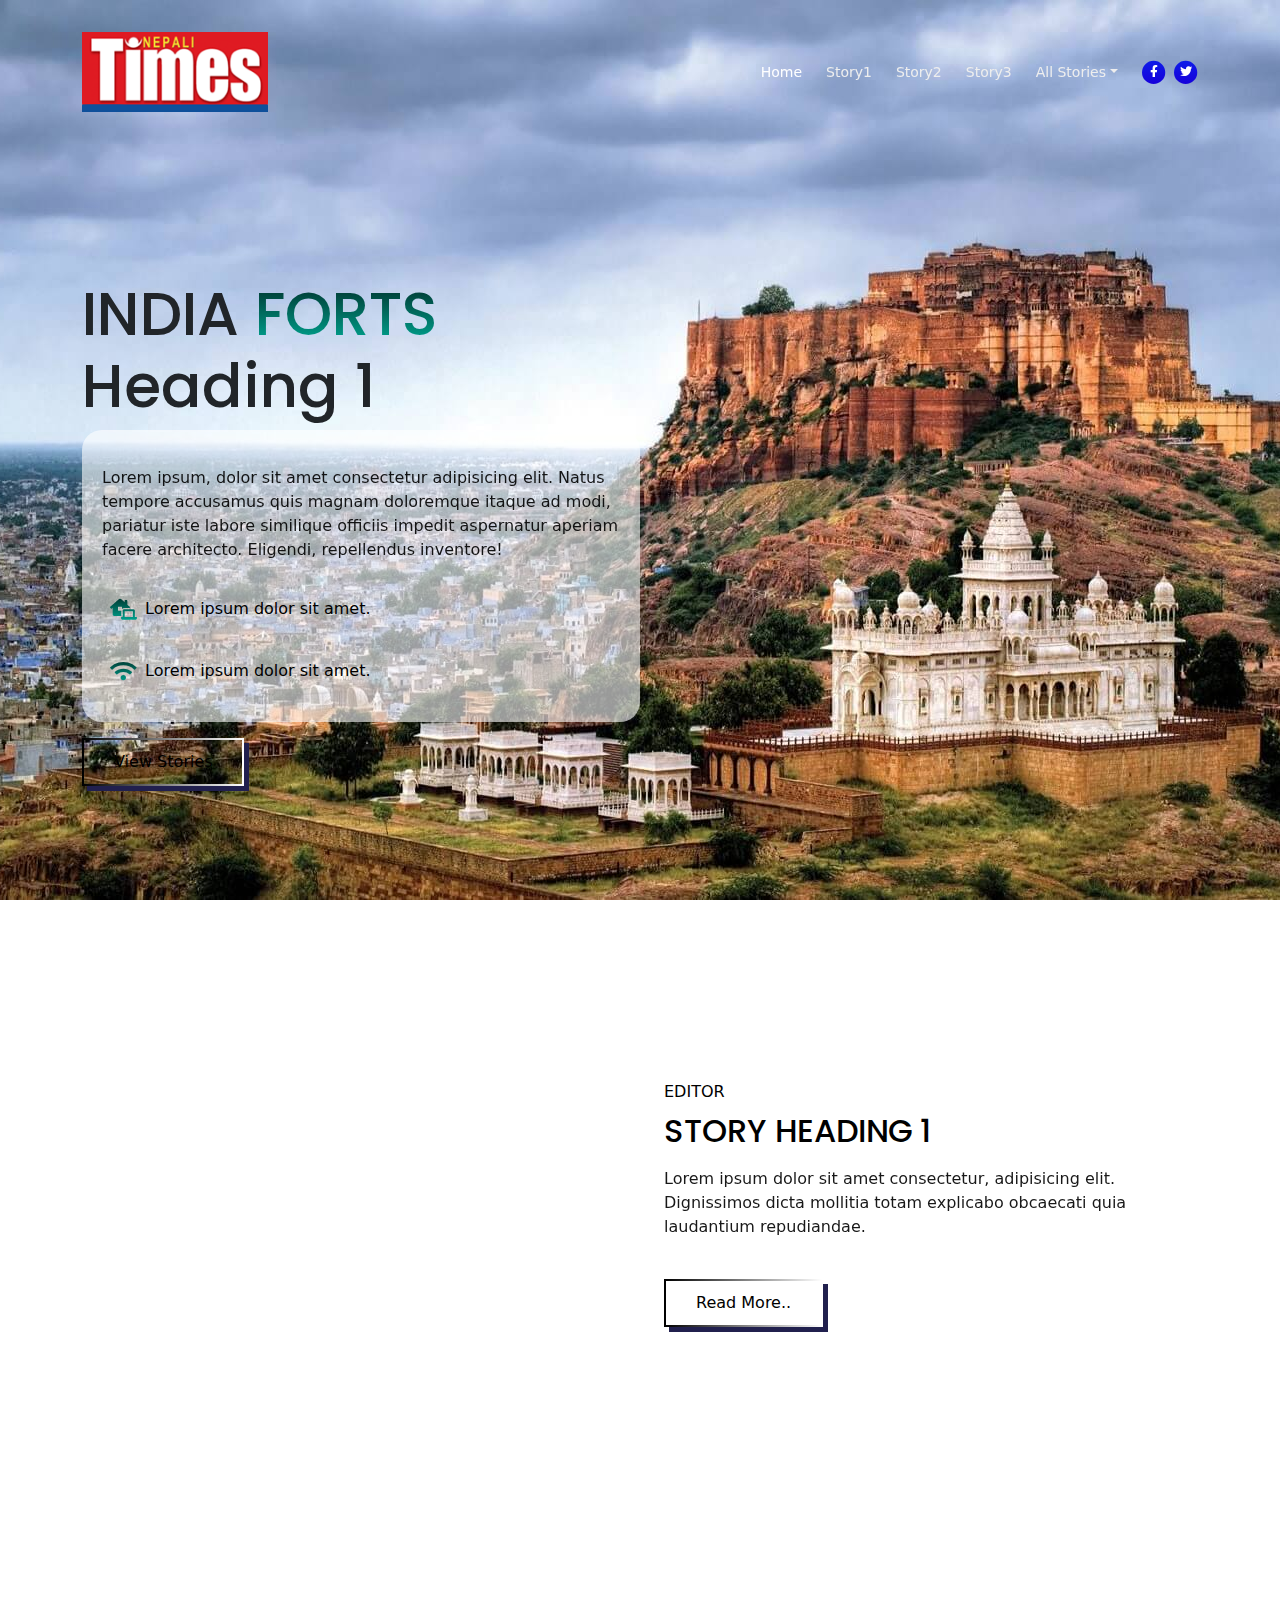
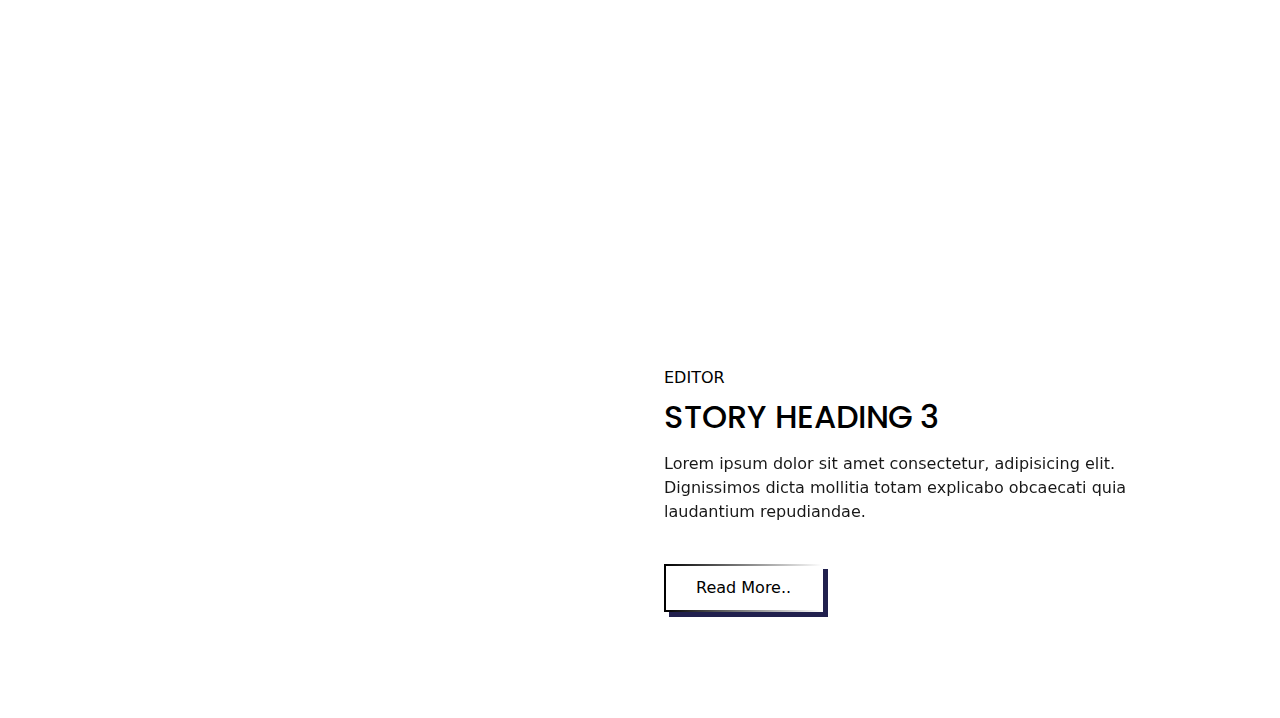
==== index.html @ 060de7e8 "commit" ====
<!DOCTYPE html>
<html lang="en">
<head>
    <meta charset="UTF-8">
    <meta name="viewport" content="width=device-width, initial-scale=1, shrink-to-fit=no">

    <!-- SEO Meta Tags -->
    <meta name="description" content="Your description">
    <meta name="author" content="Your name">

    <!-- OG Meta Tags to improve the way the post looks when you share the page on Facebook, Twitter, LinkedIn -->
	<meta property="og:site_name" content="" /> <!-- website name -->
	<meta property="og:site" content="" /> <!-- website link -->
	<meta property="og:title" content=""/> <!-- title shown in the actual shared post -->
	<meta property="og:description" content="" /> <!-- description shown in the actual shared post -->
	<meta property="og:image" content="" /> <!-- image link, make sure it's jpg -->
	<meta property="og:url" content="" /> <!-- where do you want your post to link to -->
	<meta name="twitter:card" content="summary_large_image"> <!-- to have large image post format in Twitter -->

    <!-- Webpage Title -->
    <title>INDIA STORY | NEPALI TIMES</title>

    <!-- Styles -->
    <link href="https://fonts.googleapis.com/css2?family=Poppins:wght@400;500;700&display=swap" rel="stylesheet">
    <link href="./css/bootstrap.min.css" rel="stylesheet">
    <link href="./css/fontawesome-all.min.css" rel="stylesheet">
    <link href="./css/aos.min.css" rel="stylesheet">
    <link href="./css/swiper.css" rel="stylesheet">
    <link href="./css/style.css" rel="stylesheet">

    <!-- Favicon -->
    <link rel="icon" href="./assets/images/nepalitimes-logo.png">
</head>
<body>
    
    <!-- Navigation -->
    <nav id="navbar" class="navbar navbar-expand-lg fixed-top navbar-dark" aria-label="Main navigation">
        <div class="container">

            <!-- Image Logo -->
            <a class="navbar-brand logo-image" href="https://www.nepalitimes.com"><img src="assets/images/nepalitimes-logo.png" alt="alternative"></a>

            <!-- Text Logo - Use this if you don't have a graphic logo 
            <a class="navbar-brand logo-text" href="index.html">Mirko</a>-->

            <button class="navbar-toggler p-0 border-0" type="button" id="navbarSideCollapse" aria-label="Toggle navigation">
                <span class="navbar-toggler-icon"></span>
            </button>

            <div class="navbar-collapse offcanvas-collapse" id="navbarsExampleDefault" >
                <ul class="navbar-nav ms-auto navbar-nav-scroll">
                    <li class="nav-item">
                        <a class="nav-link active" aria-current="page" href="#header">Home</a>
                    </li>
                    <li class="nav-item">
                        <a class="nav-link" href="#story1">Story1</a>
                    </li>
                    <li class="nav-item">
                        <a class="nav-link" href="#story2">Story2</a>
                    </li>
                    <li class="nav-item">
                        <a class="nav-link" href="#story3">Story3</a>
                    </li>
                    <li class="nav-item dropdown">
                        <a class="nav-link dropdown-toggle" id="dropdown01" data-bs-toggle="dropdown" aria-expanded="false" href="#">All Stories</a>
                        
                        <ul class="dropdown-menu" aria-labelledby="dropdown01">
                            <li><a class="dropdown-item" href="article1.html">Story1</a></li>
                            <li><div class="dropdown-divider"></div></li>
                            <li><a class="dropdown-item" href="article2.html">Story2</a></li>
                            <li><div class="dropdown-divider"></div></li>
                            <li><a class="dropdown-item" href="article3.html">Story3</a></li>
                        </ul>
                    </li>
                    
                </ul>
                <span class="nav-item social-icons">
                    <span class="fa-stack">
                        <a href="#your-link">
                            <i class="fas fa-circle fa-stack-2x"></i>
                            <i class="fab fa-facebook-f fa-stack-1x"></i>
                        </a>
                    </span>
                    <span class="fa-stack">
                        <a href="#your-link">
                            <i class="fas fa-circle fa-stack-2x"></i>
                            <i class="fab fa-twitter fa-stack-1x"></i>
                        </a>
                    </span>
                </span>
            </div> <!-- end of navbar-collapse -->
        </div> <!-- end of container -->
    </nav> <!-- end of navbar -->
    <!-- end of navigation -->


    <!-- Home -->
    <section class="home py-5 d-flex align-items-center" id="header">
        <div class="container text-dark py-5"  data-aos="fade-right"> 
            <h1 class="headline">INDIA <span class="home_text">FORTS</span><br>Heading 1 </h1>
            <div class="box-transparent">
                <p class="para para-light py-3">Lorem ipsum, dolor sit amet consectetur adipisicing elit. Natus tempore accusamus quis magnam doloremque itaque ad modi, pariatur iste labore similique officiis impedit aspernatur aperiam facere architecto. Eligendi, repellendus inventore!</p>
            
            <div class="d-flex align-items-center">
                <p class="p-2"><i class="fas fa-laptop-house fa-lg"></i></p>
                <p>Lorem ipsum dolor sit amet.</p>  
            </div>
            
                
            <div class="d-flex align-items-center">
                <p class="p-2"><i class="fas fa-wifi fa-lg"></i></p>
                <p>Lorem ipsum dolor sit amet.</p>  
            </div>
        </div>
            <div class="my-3">
                <a class="btn" href="#plans">View Stories</a>
            </div>
        </div> <!-- end of container -->
    </section> <!-- end of home -->

 


    <!-- Work -->
    <section class="story1 d-flex align-items-center py-5" id="story1">
        <div class="container-fluid text-light">
            <div class="row">
                <div class="col-lg-6 d-flex align-items-center" data-aos="fade-right">
                    <img class="img-fluid" src="./assets/images/fort1.jpg" alt="fort1" >        
                </div>
        
                <div class="col-lg-5 d-flex align-items-center px-4 py-3" data-aos="">
                    <div class="row">
                        <div class="text-center text-lg-start py-4 pt-lg-0">
                            <p>EDITOR</p>
                            <h2 class="py-2"><a href="article.html">STORY HEADING 1</a></h2>
                            <p class="para-light">Lorem ipsum dolor sit amet consectetur, adipisicing elit. Dignissimos dicta mollitia totam explicabo obcaecati quia laudantium repudiandae.</p>
                        </div>
                        <div class="my-3">
                            <a class="btn form-control-submit-button" href="article1.html">Read More..</a>
                        </div>
                        
                        </div> <!-- end of container -->
                    </div> <!-- end of row -->
                </div> <!-- end of col-lg-5 -->
            </div> <!-- end of row -->
        </div> <!-- end of container -->
    </section> <!-- end of work -->



    <!-- Contact -->
    <section class="story2 d-flex align-items-center py-5" id="story2">
        <div class="container-fluid text-light">
            <div class="row">
                <div class="col-lg-6 d-flex justify-content-center justify-content-lg-end align-items-center px-lg-5" data-aos="fade-right">
                    <div style="width:90%">
                        <div class="text-center text-lg-start py-4 pt-lg-0">
                            <p>EDITOR</p>
                            <h2 class="py-2"><a href="article.html">Story Headline</a></h2>
                            <p class="para-light">Lorem ipsum dolor sit amet consectetur, adipisicing elit. Dignissimos dicta mollitia totam explicabo obcaecati quia laudantium repudiandae.</p>
                        </div>
                       
                        <div class="my-3">
                            <a class="btn form-control-submit-button" href="article2.html">Read More..</a>
                        </div>
                    </div> <!-- end of div -->
                </div> <!-- end of col -->
                <div class="col-lg-6 d-flex align-items-center " data-aos="fade-left">
                    <img class="img-fluid " src="./assets/images/fort2.jpg" alt="fort2">        
                </div> <!-- end of col -->
            </div> <!-- end of row -->
        </div> <!-- end of container -->
    </section> <!-- end of contact -->


    <!-- Work -->
    <section class="story3 d-flex align-items-center py-5" id="story3">
        <div class="container-fluid text-light">
            <div class="row">
                <div class="col-lg-6 d-flex align-items-center" data-aos="fade-right">
                    <img class="img-fluid" src="./assets/images/fort1.jpg" alt="fort3">        
                </div>
        
                <div class="col-lg-5 d-flex align-items-center px-4 py-3" data-aos="">
                    <div class="row">
                        <div class="text-center text-lg-start py-4 pt-lg-0">
                            <p>EDITOR</p>
                            <h2 class="py-2"><a href="article.html">STORY HEADING 3</a></h2>
                            <p class="para-light">Lorem ipsum dolor sit amet consectetur, adipisicing elit. Dignissimos dicta mollitia totam explicabo obcaecati quia laudantium repudiandae.</p>
                        </div>
                        <div class="my-3">
                            <a class="btn form-control-submit-button" href="article3.html">Read More..</a>
                        </div>
                        
                        </div> <!-- end of container -->
                    </div> <!-- end of row -->
                </div> <!-- end of col-lg-5 -->
            </div> <!-- end of row -->
        </div> <!-- end of container -->
    </section> <!-- end of work -->



    <!-- Location 
    <section class="location text-light py-5">
        <div class="container" data-aos="zoom-in">
            <div class="row">
                <div class="col-lg-3 d-flex align-items-center">
                    <div class="p-2"><i class="far fa-map fa-3x"></i></div>
                    <div class="ms-2">
                        <h6>ADDRESS</h6>
                        <p>Teuku Umar ST. 1919</p>
                    </div>
                </div>
                <div class="col-lg-3 d-flex align-items-center" >
                    <div class="p-2"><i class="fas fa-mobile-alt fa-3x"></i></div>
                    <div class="ms-2">
                        <h6>CALL FOR QUERY</h6>
                        <p>(800) 265  216 2020</p>
                    </div>
                </div>
                <div class="col-lg-3 d-flex align-items-center" >
                    <div class="p-2"><i class="far fa-envelope fa-3x"></i></div>
                    <div class="ms-2">
                        <h6>SEND US MESSAGE</h6>
                        <p>infodemofile@example.com</p>
                    </div>
                </div>
                <div class="col-lg-3 d-flex align-items-center" >
                    <div class="p-2"><i class="far fa-clock fa-3x"></i></div>
                    <div class="ms-2">
                        <h6>OPENING HOURS</h6>
                        <p>09:00 AM - 18:00 PM</p>
                    </div>
                </div>
            </div> <!-- end of row 
        </div> <!-- end of container 
    </section> <!-- end of location -->


    <!-- Footer 
    <section class="footer text-light">
        <div class="container">
            <div class="row" data-aos="fade-right">
                <div class="col-lg-3 py-4 py-md-5">
                    <div class="d-flex align-items-center">
                        <h4 class="">Mirko</h4>
                    </div>
                    <p class="py-3 para-light">Lorem ipsum dolor sit amet consectetur adipisicing elit. Minus animi repudiandae explicabo esse maxime, impedit rem voluptatibus amet error quas.</p>
                    <div class="d-flex">
                        <div class="me-3">
                            <a href="#your-link">
                                <i class="fab fa-facebook-f fa-2x py-2"></i>
                            </a>
                        </div>
                        <div class="me-3">
                            <a href="#your-link">
                                <i class="fab fa-twitter fa-2x py-2"></i>
                            </a>
                        </div>
                        <div class="me-3">
                            <a href="#your-link">
                                <i class="fab fa-instagram fa-2x py-2"></i>
                            </a>
                        </div>
                    </div>
                </div> end of col 

                <div class="col-lg-3 py-4 py-md-5">
                    <div>
                        <h4 class="py-2">Quick Links</h4>
                        <div class="d-flex align-items-center py-2">
                            <i class="fas fa-caret-right"></i>
                            <a href="#about"><p class="ms-3">About</p></a>
                        </div>
                        <div class="d-flex align-items-center py-2">
                            <i class="fas fa-caret-right"></i>
                            <a href="#"><p class="ms-3">Services</p></a>
                        </div>
                        <div class="d-flex align-items-center py-2">
                            <i class="fas fa-caret-right"></i>
                            <a href="#"><p class="ms-3">Plans</p></a>
                        </div>
                        <div class="d-flex align-items-center py-2">
                            <i class="fas fa-caret-right"></i>
                            <a href="#"><p class="ms-3">Contact</p></a>
                        </div>
                    </div>
                </div>  end of col 

                <div class="col-lg-3 py-4 py-md-5">
                    <div>
                        <h4 class="py-2">Useful Links</h4>
                        <div class="d-flex align-items-center py-2">
                            <i class="fas fa-caret-right"></i>
                            <a href="privacy.html"><p class="ms-3">Privacy</p></a>
                            
                        </div>
                        <div class="d-flex align-items-center py-2">
                            <i class="fas fa-caret-right"></i>
                            <a href="terms.html"><p class="ms-3">Terms</p></a>
                        </div>
                        <div class="d-flex align-items-center py-2">
                            <i class="fas fa-caret-right"></i>
                            <a href="#your-link"><p class="ms-3">Disclaimer</p></a>
                        </div>
                        <div class="d-flex align-items-center py-2">
                            <i class="fas fa-caret-right"></i>
                            <a href="#your-link"><p class="ms-3">FAQ</p></a>
                        </div>
                    </div>
                </div>  end of col 

                <div class="col-lg-3 py-4 py-md-5">
                    <div class="d-flex align-items-center">
                        <h4>Newsletter</h4>
                    </div>
                    <p class="py-3 para-light">Lorem ipsum dolor sit amet, consectetur adipisicing elit. Laboriosam, ab.</p>
                    <div class="d-flex align-items-center">
                        <div class="input-group mb-3">
                            <input type="text" class="form-control p-2" placeholder="Enter Email" aria-label="Recipient's email">
                            <button class="btn-secondary text-light"><i class="fas fa-envelope fa-lg"></i></button>       
                        </div>
                    </div>
                </div>  end of col 
            </div>  end of row 
        </div>  end of container 
    </section>  end of footer -->


    <!-- Bottom 
    <div class="bottom py-2 text-light" >
        <div class="container d-flex justify-content-between">
            <div>
                <p>Copyright © Your name</p><br>
                <p>Distributed by: <a href="https://themewagon.com/">Themewagon</a></p>
            </div>
            <div>
                <i class="fab fa-cc-visa fa-lg p-1"></i>
                <i class="fab fa-cc-mastercard fa-lg p-1"></i>
                <i class="fab fa-cc-paypal fa-lg p-1"></i>
                <i class="fab fa-cc-amazon-pay fa-lg p-1"></i>
            </div>
        </div> end of container 
    </div>  end of bottom -->
 
    
    <!-- Back To Top Button 
    <button onclick="topFunction()" id="myBtn">
        <img src="assets/images/up-arrow.png" alt="alternative">
    </button>
     end of back to top button -->


     

    
    <!-- Scripts -->
    <script src="./js/bootstrap.min.js"></script><!-- Bootstrap framework -->
    <script src="./js/purecounter.min.js"></script> <!-- Purecounter counter for statistics numbers -->
    <script src="./js/swiper.min.js"></script><!-- Swiper for image and text sliders -->
    <script src="./js/aos.js"></script><!-- AOS on Animation Scroll -->
    <script src="./js/script.js"></script>  <!-- Custom scripts -->
</body>
</html>
---- css/style.css ----
/* Description: Master CSS file */

/*****************************************
Table Of Contents:
- General Styles
- Navigation
- Home
- Information
- Button
- Services
- Plans
- Testimonials
- Newsletter
- Back To Top Button
- Extra Pages
- Media Queries
******************************************/

/**************************/
/*     General Styles     */
/**************************/
:root {
  --primary: #21204e;
  --primary-light: #e7ebee;
  --secondary: #c04e4e;
  --tertiary: #00dabf;
  --gradient: linear-gradient(to right, #000000, #ffffff);
}

h1,
h2,
h3,
h4,
h5,
h6 {
  font-family: "Poppins", sans-serif;
}

h1 {
  font-size: 60px;
  font-weight: 500;
}

button {
  font-family: sans-serif;
  padding: 100%;
}

p,
ul,
h4 {
  margin: 0;
  padding: 0;
  color: #000000;
}

a {
  color: rgb(0, 0, 0);
  text-decoration: none;
}

li {
  list-style-type: none;
}

/* Section Background */
.home {
  height: 110vh;
  position: relative;
}

.story1,
.story2,
.story3 {
  height: 60vh;
  position: relative;
}

.bottom {
  background-color: black;
}

/* Gradient Border And Background On Icons */
.home_text,
.home .fas,
.story1 .far,
.story2 .fas,
.story3 .fas {
  padding: 15px 0;
  background: -webkit-gradient(
    linear,
    left top,
    left bottom,
    from(#000000),
    to(#00dabf)
  );
  background-clip: text;
  -webkit-background-clip: text;
  -webkit-text-fill-color: transparent;
}

.navbar-nav a:hover,
.footer a:hover,
.footer .fab:hover {
  cursor: pointer;
  background: var(--gradient);
  background-clip: text;
  -webkit-background-clip: text;
  -webkit-text-fill-color: transparent;
}

/**********************/
/*     Navigation     */
/**********************/
.navbar {
  font-weight: 500;
  font-size: 0.875rem;
  line-height: 0.875rem;
  background-color: var(--primary);
  box-shadow: 0 1px 6px 0 rgba(0, 0, 0, 0.025);
}

.navbar .navbar-brand {
  padding-top: 0.25rem;
  padding-bottom: 0.25rem;
}

.navbar .logo-image img {
  width: auto;
  height: 80px;
}

.navbar .logo-text {
  color: #fff;
  font-weight: 500;
  line-height: 1rem;
  font-size: 1.575rem;
  text-decoration: none;
}

.offcanvas-collapse {
  position: fixed;
  top: 2.75rem; /* adjusts the height between the top of the page and the offcanvas menu */
  bottom: 0;
  left: 100%;
  width: 100%;
  overflow-y: auto;
  visibility: hidden;
  padding-right: 1rem;
  padding-left: 1rem;
  background-color: var(--primary);
  transition: transform 0.2s ease-in-out, visibility 0.2s ease-in-out;
}

.offcanvas-collapse.open {
  visibility: visible;
  transform: translateX(-100%);
}

.navbar .navbar-nav {
  margin-top: 0.75rem;
  margin-bottom: 0.5rem;
}

.navbar .dropdown-menu {
  border: none;
  margin-top: 0.25rem;
  margin-bottom: 0.25rem;
  background-color: var(--primary);
}

.navbar .dropdown-item {
  color: #eee;
  font-weight: 500;
  font-size: 0.875rem;
  line-height: 0.875rem;
  padding-top: 0.625rem;
  text-decoration: none;
  padding-bottom: 0.625rem;
}

.navbar .dropdown-item:hover {
  background-color: var(--primary);
}

.navbar .dropdown-divider {
  width: 100%;
  height: 1px;
  border: none;
  margin: 0.5rem auto 0.5rem auto;
  background-color: var(--primary-light);
}

.navbar .nav-item .nav-link {
  color: #eee;
  text-decoration: none;
  padding-top: 0.625rem;
  padding-bottom: 0.625rem;
  transition: all 0.2s ease;
}

.navbar .fa-stack {
  width: 2em;
  font-size: 0.75rem;
  margin-right: 0.25rem;
}

.navbar .fa-stack-2x {
  background: -webkit-gradient(
    linear,
    left top,
    left bottom,
    from(#0e1de9),
    to(#1600da)
  );
  background-clip: text;
  -webkit-background-clip: text;
  -webkit-text-fill-color: transparent;
  transition: all 0.2s ease;
}

.navbar .fa-stack-1x {
  color: #ffffff;
  transition: all 0.2s ease;
}

.navbar .fa-stack:hover .fa-stack-2x {
  color: var(--primary);
}

.navbar .fa-stack:hover .fa-stack-1x {
  color: var(--primary);
}

.navbar .navbar-toggler {
  padding: 0;
  border: none;
  font-size: 1.25rem;
}

.box-transparent {
  border-radius: 20px;
  position: center;
  top: 10px;
  left: 100px;
  background-color: rgba(255, 255, 255, 0.6);
  padding: 20px;
  width: 50%;
}

.story1 {
  background: linear-gradient(to right, transparent, rgb(255, 255, 255)),
    url(../assets/images/fort1.jpg);
  background-size: cover;
  background-position: center;
  background-repeat: no-repeat;
  background-attachment: fixed;
}

.story2 {
  background: linear-gradient(to left, transparent, rgb(175, 174, 255, 1)),
    url(../assets/images/fort2.jpg);
  background-size: cover;
  background-position: center;
  background-repeat: no-repeat;
  background-attachment: fixed;
}

.story3 {
  background: linear-gradient(to right, transparent, rgb(255, 255, 255)),
    url(../assets/images/fort3.jpg);
  background-size: cover;
  background-position: center;
  background-repeat: no-repeat;
  background-attachment: fixed;
}

.img-fluid {
  border-radius: 20px;
}

/****************/
/*     Home     */
/****************/
.home {
  background-image: url(../assets/images/fortsindia.jpg);
  background-size: cover;
  background-position: center;
  background-repeat: no-repeat;
  background-attachment: fixed;
}

.para {
  width: 100%;
}

.para-light {
  opacity: 0.9;
}

/***********************/
/*     Information     */
/***********************/
.information .container-fluid .row div:first-child {
  background-color: var(--primary-light);
}

.information .container-fluid .row div:last-child {
  background-color: white;
}

.information .container-fluid .row div:nth-child(2) {
  background-color: var(--primary-light);
}

/******************/
/*     Button     */
/******************/
.btn {
  color: rgb(0, 0, 0);
  border-radius: 0;
  border-width: 2px;
  padding: 10px 30px;
  border-image-slice: 1;
  background-image: none;
  background: transparent;
  border-image-source: var(--gradient);
  box-shadow: 5px 5px 0px 0px var(--primary);
}

.btn:hover {
  color: rgb(2, 25, 228);
  box-shadow: none;
  border-radius: 0;
  padding: 10px 30px;
  transform: translate(5px, 5px);
}

/* Email - Newsletter Button */
.btn-secondary {
  color: rgb(0, 0, 0);
  border-width: 2px;
  padding: 10px 30px;
  border-image-slice: 1;
  background-image: none;
  background: transparent;
  border-image-source: var(--gradient);
}

.btn-secondary:hover {
  color: rgb(0, 0, 0);
  padding: 10px 30px;
  background-image: var(--gradient);
}

/* Other Pages Button */
.btn-tertiary {
  color: rgb(0, 0, 0);
  border-radius: 0;
  border-width: 2px;
  padding: 10px 30px;
  border-image-slice: 1;
  background-image: none;
  background: transparent;
  border-image-source: var(--gradient);
  box-shadow: 5px 5px 0px 0px var(--secondary);
}

.btn-tertiary:hover {
  color: black;
  box-shadow: none;
  border-radius: 0;
  padding: 10px 30px;
  transform: translate(5px, 5px);
}

/* Dropdown Menu */
.navbar .dropdown .dropdown-menu {
  animation: fadeDropdown 0.2s; /* required for the fade animation */
}

@-webkit-keyframes fadeDropdown {
  0% {
    opacity: 0;
  }

  100% {
    opacity: 1;
  }
}

@keyframes fadeDropdown {
  0% {
    opacity: 0;
  }

  100% {
    opacity: 1;
  }
}

/******************************/
/*     Back To Top Button     */
/******************************/
#myBtn {
  z-index: 99;
  right: 20px;
  width: 52px;
  height: 52px;
  bottom: 20px;
  border: none;
  outline: none;
  display: none;
  position: fixed;
  cursor: pointer;
  border-radius: 50%;
  background-color: #323137;
}

#myBtn:hover {
  background-color: #0f0f11;
}

#myBtn img {
  width: 18px;
  margin-left: 0.125rem;
  margin-bottom: 0.25rem;
}

/***********************/
/*     Extra Pages     */
/***********************/
.ex-header {
  padding-top: 8.5rem;
  padding-bottom: 4rem;
  background-color: var(--primary);
}

.ex-header h1 {
  color: #fff;
}

.ex-basic-1 .list-unstyled .fas {
  font-size: 0.375rem;
  line-height: 1.625rem;
}

.ex-basic-1 .list-unstyled .flex-grow-1 {
  margin-left: 0.5rem;
}

.ex-basic-1 .text-box {
  padding: 1.25rem 1.25rem 0.5rem 1.25rem;
  background-color: #f7f9fd;
}

.ex-cards-1 .card {
  border: none;
  background-color: transparent;
}

.ex-cards-1 .card .fa-stack {
  width: 2em;
  font-size: 1.125rem;
}

.ex-cards-1 .card .fa-stack-2x {
  color: var(--secondary);
}

.ex-cards-1 .card .fa-stack-1x {
  width: 2em;
  color: #ffffff;
  font-weight: 700;
  line-height: 2.125rem;
}

.ex-cards-1 .card .list-unstyled .flex-grow-1 {
  margin-left: 2.25rem;
}

.ex-cards-1 .card .list-unstyled .flex-grow-1 h5 {
  margin-top: 0.125rem;
  margin-bottom: 0.5rem;
}

/*************************/
/*     Media Queries     */
/*************************/

@media only screen and (max-width: 2560px) {
  .story1,
  .story2,
  .story3 {
    height: 50%;
    padding: auto;
    text-align: left;
  }

  .home {
    height: 110vh;
  }
}

@media only screen and (max-width: 1440px) {
  .story1,
  .story2,
  .story3 {
    height: 50%;
    padding: auto;
    text-align: left;
  }

  .home {
    height: 110vh;
  }
}

@media only screen and (max-width: 1024px) {
  .story1,
  .story2,
  .story3 {
    height: 50%;
    padding: auto;
    text-align: left;
  }

  .home {
    height: 110vh;
  }
}

@media (min-width: 992px) {
  h1 {
    font-size: 60px;
    width: 100%;
    margin-top: 10vh;
  }

  .home {
    height: 110vh;
  }

  .slider-1 .swiper-container {
    width: 92%;
  }

  .slider-1 .swiper-button-prev {
    left: -16px;
    width: 22px;
    background-size: 22px 34px;
  }

  .slider-1 .swiper-button-next {
    right: -16px;
    width: 22px;
    background-size: 22px 34px;
  }

  /* Navigation */
  .navbar {
    box-shadow: none;
    transition: all 0.2s;
    padding-top: 1.75rem;
    background-color: transparent;
  }

  .navbar.top-nav-collapse {
    padding-top: 0.5rem;
    padding-bottom: 0.5rem;
    background-color: var(--primary);
    box-shadow: 0 3px 6px 0 rgba(0, 0, 0, 0.025);
  }

  .offcanvas-collapse {
    position: static;
    top: auto;
    bottom: auto;
    left: auto;
    width: auto;
    padding-right: 0;
    padding-left: 0;
    background-color: transparent;
    overflow-y: visible;
    visibility: visible;
  }

  .offcanvas-collapse.open {
    transform: none;
  }

  .navbar .navbar-nav {
    margin-top: 0;
    margin-bottom: 0;
  }

  .navbar .nav-item .nav-link {
    padding-right: 0.75rem;
    padding-left: 0.75rem;
  }

  .navbar .dropdown-menu {
    padding-top: 0.75rem;
    padding-bottom: 0.875rem;
    box-shadow: 0 3px 3px 1px rgba(0, 0, 0, 0.08);
  }

  .navbar .dropdown-divider {
    width: 90%;
  }

  .navbar .social-icons {
    margin-left: 0.5rem;
  }

  .navbar .fa-stack {
    margin-right: 0;
    margin-left: 0.25rem;
  }
}

@media only screen and (max-width: 540px) {
  h1 {
    font-size: 40px;
    width: 100%;
    margin-top: 10vh;
  }

  .box-transparent {
    padding: auto;
    width: 100%;
  }

  .para {
    width: 100%;
    text-align: left;
  }

  .home {
    height: auto;
    position: relative;
  }

  .swiper-container {
    width: 92%;
  }

  .swiper-button-prev {
    left: -16px;
    width: 22px;
    background-size: 22px 34px;
  }

  .swiper-button-next {
    right: -16px;
    width: 22px;
    background-size: 22px 34px;
  }
}
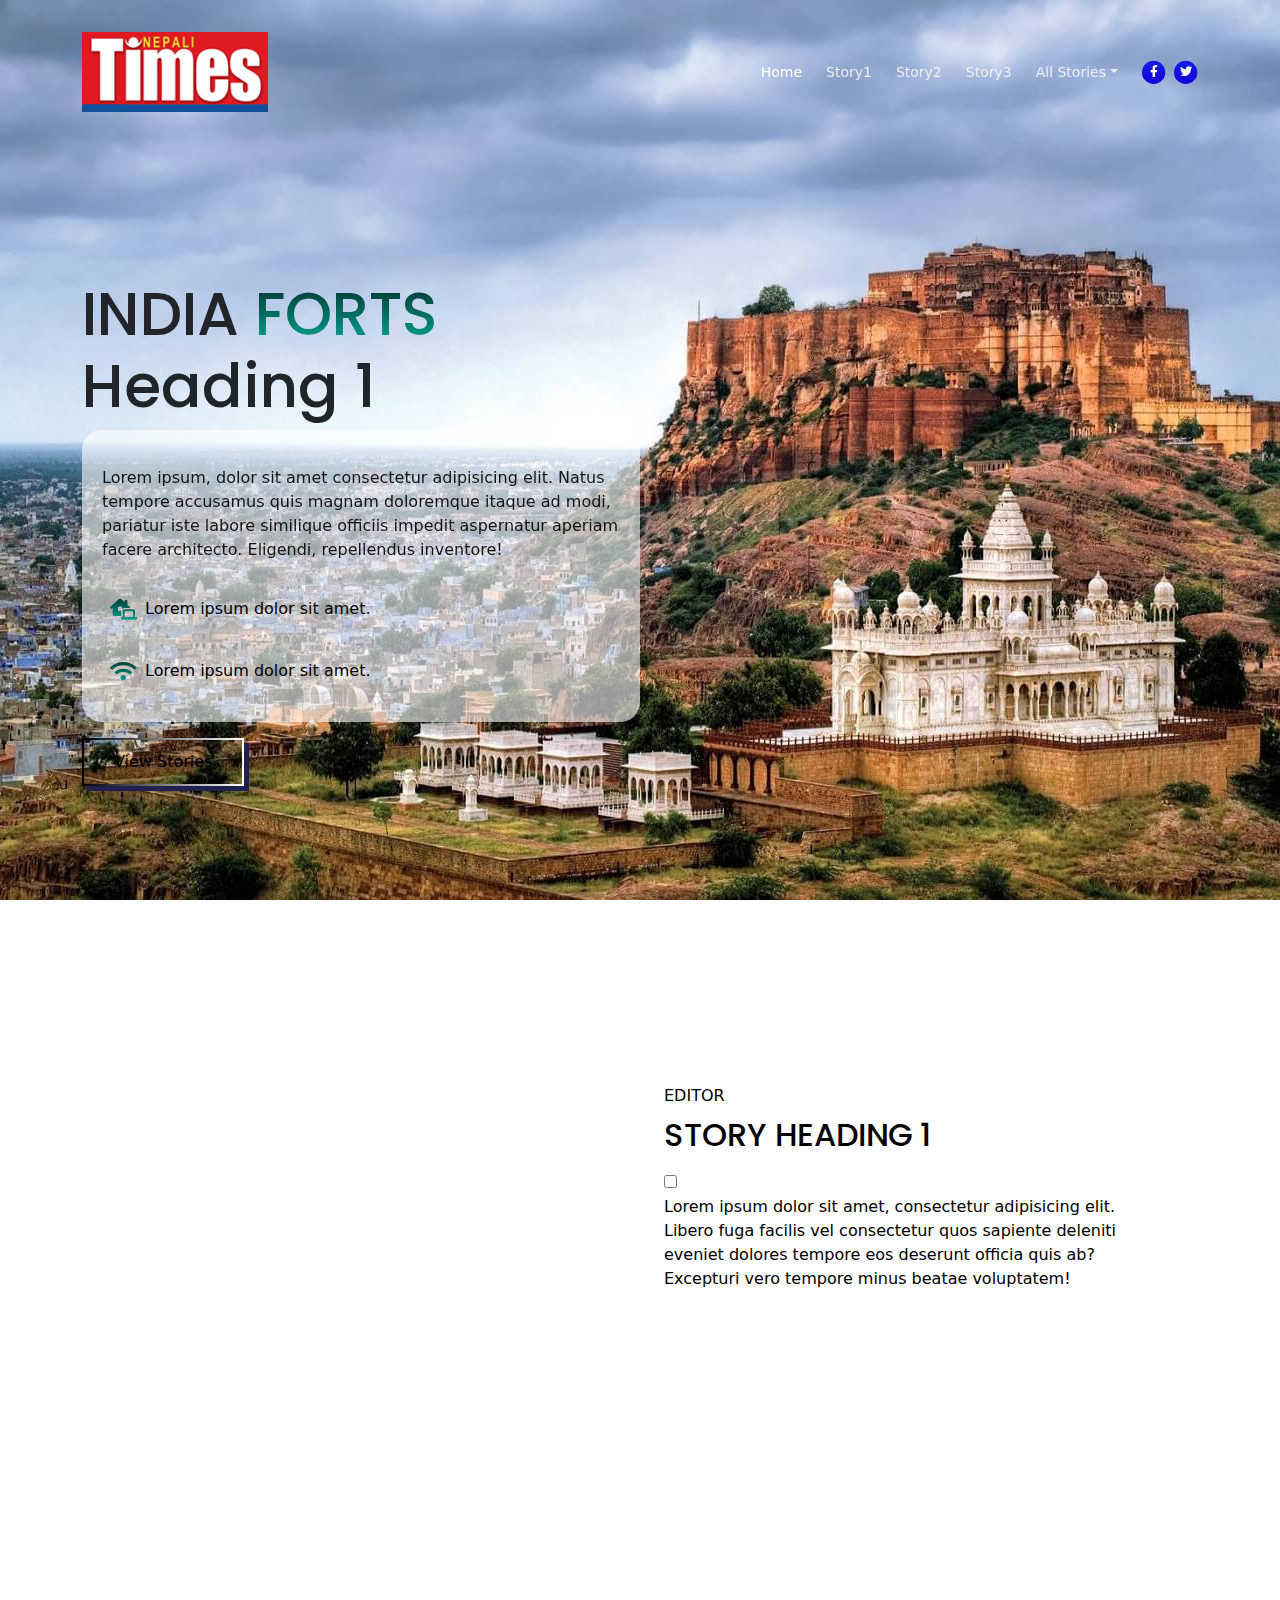
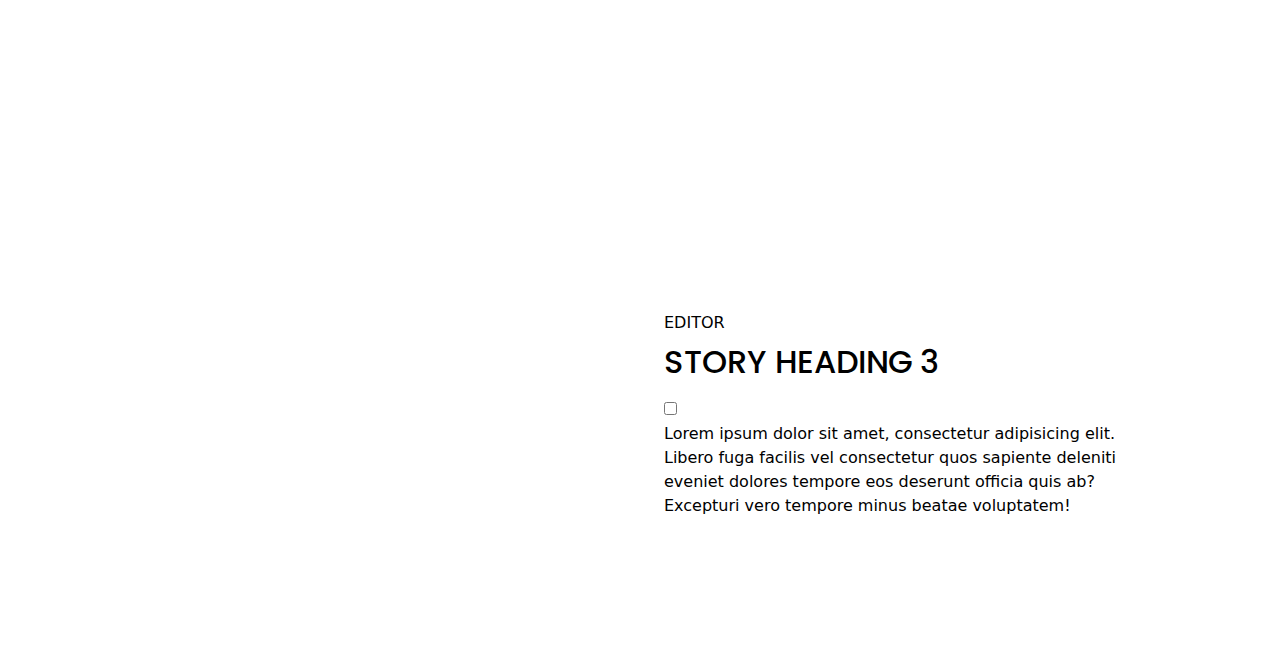
==== commit 3a128aeb: "Added Readmore and Readless" ====
--- a/index.html
+++ b/index.html
@@ -121,28 +121,34 @@
  
 
 
-    <!-- Work -->
+    <!-- story1 -->
     <section class="story1 d-flex align-items-center py-5" id="story1">
+
+        
         <div class="container-fluid text-light">
             <div class="row">
-                <div class="col-lg-6 d-flex align-items-center" data-aos="fade-right">
-                    <img class="img-fluid" src="./assets/images/fort1.jpg" alt="fort1" >        
-                </div>
+                    <div class="col-lg-6 d-flex align-items-center" data-aos="fade-right">
+                        <div class="frame">
+                            <img class="img-fluid" src="./assets/images/fort1.jpg" alt="fort1" >        
+                        </div>
+                    </div>
         
-                <div class="col-lg-5 d-flex align-items-center px-4 py-3" data-aos="">
-                    <div class="row">
-                        <div class="text-center text-lg-start py-4 pt-lg-0">
-                            <p>EDITOR</p>
-                            <h2 class="py-2"><a href="article.html">STORY HEADING 1</a></h2>
-                            <p class="para-light">Lorem ipsum dolor sit amet consectetur, adipisicing elit. Dignissimos dicta mollitia totam explicabo obcaecati quia laudantium repudiandae.</p>
-                        </div>
-                        <div class="my-3">
-                            <a class="btn form-control-submit-button" href="article1.html">Read More..</a>
-                        </div>
-                        
-                        </div> <!-- end of container -->
-                    </div> <!-- end of row -->
-                </div> <!-- end of col-lg-5 -->
+                    <div class="col-lg-5 d-flex align-items-center px-4 py-3" data-aos="">
+                        <div class="row">
+                            <div class="text-center text-lg-start py-4 pt-lg-0">
+                                <p>EDITOR</p>
+                                <h2 class="py-2"><a href="article.html">STORY HEADING 1</a></h2>
+                                <div>
+                                  <input type="checkbox" class="read-more-state" id="post-1" />
+                                     <p class="read-more-wrap">Lorem ipsum dolor sit amet, consectetur adipisicing elit. <span class="read-more-target">Libero fuga facilis vel consectetur quos sapiente deleniti eveniet dolores tempore eos deserunt officia quis ab? Excepturi vero tempore minus beatae voluptatem!</span></p>
+                                       <label for="post-1" class="read-more-trigger"></label>
+                                 </div>
+                              </div>
+                            
+                            </div> <!-- end of container -->
+                        </div> <!-- end of row -->
+                    </div> <!-- end of col-lg-5 -->
+                </div> <!--end of boxtransparent-->
             </div> <!-- end of row -->
         </div> <!-- end of container -->
     </section> <!-- end of work -->
@@ -157,17 +163,17 @@
                     <div style="width:90%">
                         <div class="text-center text-lg-start py-4 pt-lg-0">
                             <p>EDITOR</p>
-                            <h2 class="py-2"><a href="article.html">Story Headline</a></h2>
-                            <p class="para-light">Lorem ipsum dolor sit amet consectetur, adipisicing elit. Dignissimos dicta mollitia totam explicabo obcaecati quia laudantium repudiandae.</p>
-                        </div>
-                       
-                        <div class="my-3">
-                            <a class="btn form-control-submit-button" href="article2.html">Read More..</a>
-                        </div>
+                            <div>
+                                  <input type="checkbox" class="read-more-state" id="post-2" />
+                                     <p class="read-more-wrap">Lorem ipsum dolor sit amet, consectetur adipisicing elit. <span class="read-more-target">Libero fuga facilis vel consectetur quos sapiente deleniti eveniet dolores tempore eos deserunt officia quis ab? Excepturi vero tempore minus beatae voluptatem!</span></p>
+                                       <label for="post-2" class="read-more-trigger"></label>
+                             </div>
                     </div> <!-- end of div -->
                 </div> <!-- end of col -->
                 <div class="col-lg-6 d-flex align-items-center " data-aos="fade-left">
-                    <img class="img-fluid " src="./assets/images/fort2.jpg" alt="fort2">        
+                    <div class="frame">
+                        <img class="img-fluid " src="./assets/images/fort2.jpg" alt="fort2">        
+                    </div>
                 </div> <!-- end of col -->
             </div> <!-- end of row -->
         </div> <!-- end of container -->
@@ -179,7 +185,9 @@
         <div class="container-fluid text-light">
             <div class="row">
                 <div class="col-lg-6 d-flex align-items-center" data-aos="fade-right">
-                    <img class="img-fluid" src="./assets/images/fort1.jpg" alt="fort3">        
+                    <div class="frame">
+                        <img class="img-fluid" src="./assets/images/fort1.jpg" alt="fort3">        
+                    </div>
                 </div>
         
                 <div class="col-lg-5 d-flex align-items-center px-4 py-3" data-aos="">
@@ -187,11 +195,11 @@
                         <div class="text-center text-lg-start py-4 pt-lg-0">
                             <p>EDITOR</p>
                             <h2 class="py-2"><a href="article.html">STORY HEADING 3</a></h2>
-                            <p class="para-light">Lorem ipsum dolor sit amet consectetur, adipisicing elit. Dignissimos dicta mollitia totam explicabo obcaecati quia laudantium repudiandae.</p>
-                        </div>
-                        <div class="my-3">
-                            <a class="btn form-control-submit-button" href="article3.html">Read More..</a>
-                        </div>
+                            <div>
+                                  <input type="checkbox" class="read-more-state" id="post-3" />
+                                     <p class="read-more-wrap">Lorem ipsum dolor sit amet, consectetur adipisicing elit. <span class="read-more-target">Libero fuga facilis vel consectetur quos sapiente deleniti eveniet dolores tempore eos deserunt officia quis ab? Excepturi vero tempore minus beatae voluptatem!</span></p>
+                                       <label for="post-3" class="read-more-trigger"></label>
+                            </div>
                         
                         </div> <!-- end of container -->
                     </div> <!-- end of row -->
@@ -202,148 +210,13 @@
 
 
 
-    <!-- Location 
-    <section class="location text-light py-5">
-        <div class="container" data-aos="zoom-in">
-            <div class="row">
-                <div class="col-lg-3 d-flex align-items-center">
-                    <div class="p-2"><i class="far fa-map fa-3x"></i></div>
-                    <div class="ms-2">
-                        <h6>ADDRESS</h6>
-                        <p>Teuku Umar ST. 1919</p>
-                    </div>
-                </div>
-                <div class="col-lg-3 d-flex align-items-center" >
-                    <div class="p-2"><i class="fas fa-mobile-alt fa-3x"></i></div>
-                    <div class="ms-2">
-                        <h6>CALL FOR QUERY</h6>
-                        <p>(800) 265  216 2020</p>
-                    </div>
-                </div>
-                <div class="col-lg-3 d-flex align-items-center" >
-                    <div class="p-2"><i class="far fa-envelope fa-3x"></i></div>
-                    <div class="ms-2">
-                        <h6>SEND US MESSAGE</h6>
-                        <p>infodemofile@example.com</p>
-                    </div>
-                </div>
-                <div class="col-lg-3 d-flex align-items-center" >
-                    <div class="p-2"><i class="far fa-clock fa-3x"></i></div>
-                    <div class="ms-2">
-                        <h6>OPENING HOURS</h6>
-                        <p>09:00 AM - 18:00 PM</p>
-                    </div>
-                </div>
-            </div> <!-- end of row 
-        </div> <!-- end of container 
-    </section> <!-- end of location -->
-
-
-    <!-- Footer 
-    <section class="footer text-light">
-        <div class="container">
-            <div class="row" data-aos="fade-right">
-                <div class="col-lg-3 py-4 py-md-5">
-                    <div class="d-flex align-items-center">
-                        <h4 class="">Mirko</h4>
-                    </div>
-                    <p class="py-3 para-light">Lorem ipsum dolor sit amet consectetur adipisicing elit. Minus animi repudiandae explicabo esse maxime, impedit rem voluptatibus amet error quas.</p>
-                    <div class="d-flex">
-                        <div class="me-3">
-                            <a href="#your-link">
-                                <i class="fab fa-facebook-f fa-2x py-2"></i>
-                            </a>
-                        </div>
-                        <div class="me-3">
-                            <a href="#your-link">
-                                <i class="fab fa-twitter fa-2x py-2"></i>
-                            </a>
-                        </div>
-                        <div class="me-3">
-                            <a href="#your-link">
-                                <i class="fab fa-instagram fa-2x py-2"></i>
-                            </a>
-                        </div>
-                    </div>
-                </div> end of col 
-
-                <div class="col-lg-3 py-4 py-md-5">
-                    <div>
-                        <h4 class="py-2">Quick Links</h4>
-                        <div class="d-flex align-items-center py-2">
-                            <i class="fas fa-caret-right"></i>
-                            <a href="#about"><p class="ms-3">About</p></a>
-                        </div>
-                        <div class="d-flex align-items-center py-2">
-                            <i class="fas fa-caret-right"></i>
-                            <a href="#"><p class="ms-3">Services</p></a>
-                        </div>
-                        <div class="d-flex align-items-center py-2">
-                            <i class="fas fa-caret-right"></i>
-                            <a href="#"><p class="ms-3">Plans</p></a>
-                        </div>
-                        <div class="d-flex align-items-center py-2">
-                            <i class="fas fa-caret-right"></i>
-                            <a href="#"><p class="ms-3">Contact</p></a>
-                        </div>
-                    </div>
-                </div>  end of col 
-
-                <div class="col-lg-3 py-4 py-md-5">
-                    <div>
-                        <h4 class="py-2">Useful Links</h4>
-                        <div class="d-flex align-items-center py-2">
-                            <i class="fas fa-caret-right"></i>
-                            <a href="privacy.html"><p class="ms-3">Privacy</p></a>
-                            
-                        </div>
-                        <div class="d-flex align-items-center py-2">
-                            <i class="fas fa-caret-right"></i>
-                            <a href="terms.html"><p class="ms-3">Terms</p></a>
-                        </div>
-                        <div class="d-flex align-items-center py-2">
-                            <i class="fas fa-caret-right"></i>
-                            <a href="#your-link"><p class="ms-3">Disclaimer</p></a>
-                        </div>
-                        <div class="d-flex align-items-center py-2">
-                            <i class="fas fa-caret-right"></i>
-                            <a href="#your-link"><p class="ms-3">FAQ</p></a>
-                        </div>
-                    </div>
-                </div>  end of col 
-
-                <div class="col-lg-3 py-4 py-md-5">
-                    <div class="d-flex align-items-center">
-                        <h4>Newsletter</h4>
-                    </div>
-                    <p class="py-3 para-light">Lorem ipsum dolor sit amet, consectetur adipisicing elit. Laboriosam, ab.</p>
-                    <div class="d-flex align-items-center">
-                        <div class="input-group mb-3">
-                            <input type="text" class="form-control p-2" placeholder="Enter Email" aria-label="Recipient's email">
-                            <button class="btn-secondary text-light"><i class="fas fa-envelope fa-lg"></i></button>       
-                        </div>
-                    </div>
-                </div>  end of col 
-            </div>  end of row 
-        </div>  end of container 
-    </section>  end of footer -->
-
-
-    <!-- Bottom 
-    <div class="bottom py-2 text-light" >
-        <div class="container d-flex justify-content-between">
-            <div>
-                <p>Copyright © Your name</p><br>
-                <p>Distributed by: <a href="https://themewagon.com/">Themewagon</a></p>
-            </div>
-            <div>
-                <i class="fab fa-cc-visa fa-lg p-1"></i>
-                <i class="fab fa-cc-mastercard fa-lg p-1"></i>
-                <i class="fab fa-cc-paypal fa-lg p-1"></i>
-                <i class="fab fa-cc-amazon-pay fa-lg p-1"></i>
-            </div>
-        </div> end of container 
-    </div>  end of bottom -->
+    
+
+
+  
+
+
+   
  
     
     <!-- Back To Top Button 
@@ -363,4 +236,4 @@
     <script src="./js/aos.js"></script><!-- AOS on Animation Scroll -->
     <script src="./js/script.js"></script>  <!-- Custom scripts -->
 </body>
-</html>+</html>
